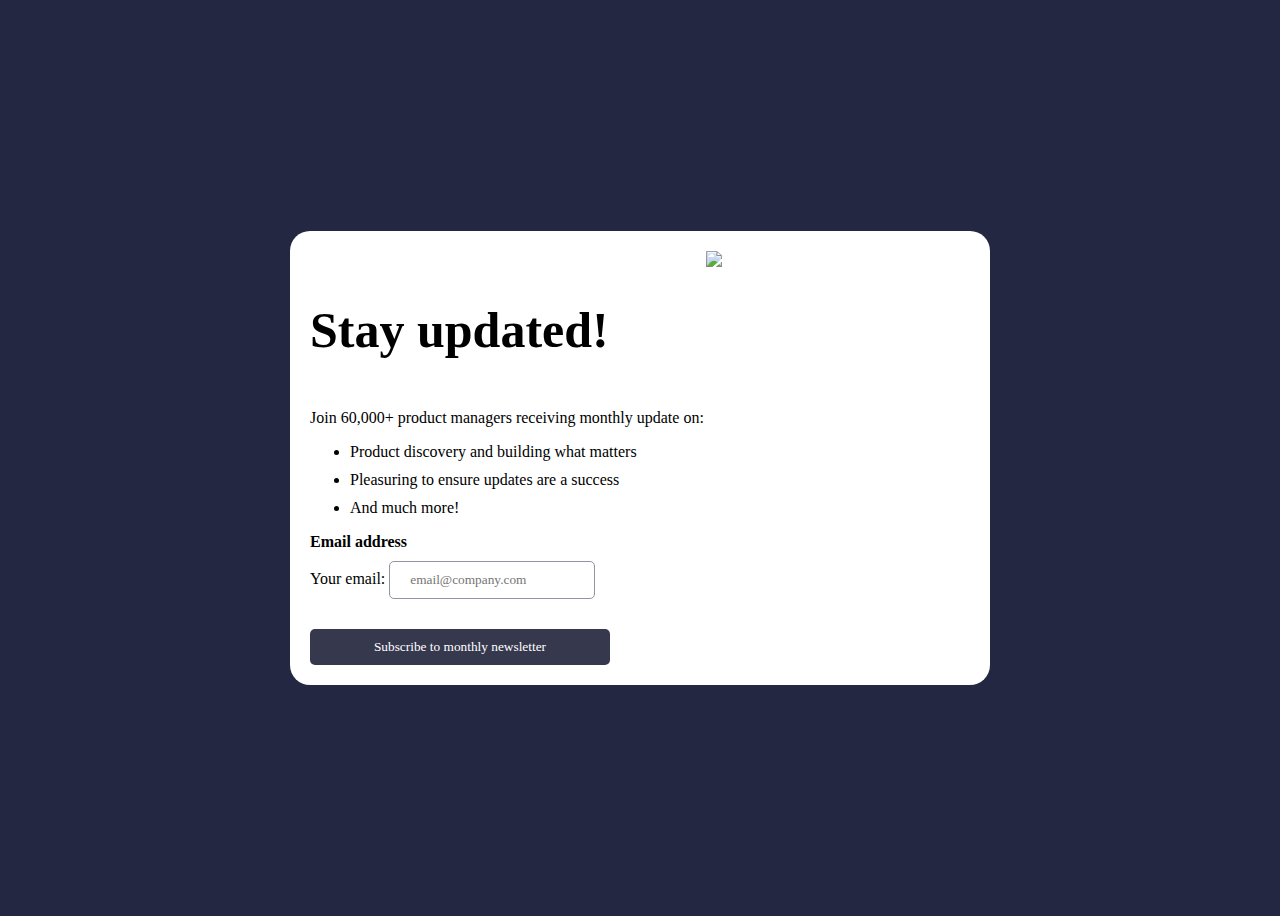
==== page1.html @ c5e3f7fb "Update page1.html" ====
<!DOCTYPE html>
<html lang="en">
<head>
    <meta charset="UTF-8">
    <meta name="viewport" content="width=device-width, initial-scale=1.0">
    <title>Document</title>
    <link rel="stylesheet" href="style1.css">
   
</head>
<body>
    <div class="card ">
        <div class="right">
            <h3><b>Stay updated!</b></h3>
            <p>Join 60,000+ product managers receiving monthly update on:</p>
            <ul>
                <li>Product discovery and building what matters </li>
                <li>Pleasuring to ensure updates are a success</li>
                <li>And much more!</li>
            </ul>
            <form action="https://formspree.io/f/xnqkreqz"method="POST">
                <label for="email">
                    <b>Email address</b></label>
                <label>
                    Your email:
                    <input type="email" id="email" placeholder="email@company.com"/>
                </label>
                  
                  <button type="submit">Subscribe to monthly newsletter</button>
            </form>

        </div>
        <div class="left">
            <img src= 'https://raw.githubusercontent.com/knightdm1/knightdm0.github.io/e740b4a9a46ca2d2bf0f2ab81cdaf545517689c4/illustration-sign-up-desktop.svg' >
        </div>

    </div>
    <div class="card-2 hide">
        <img src='icon-success.svg'>
        <h1>Thanks for subscribing!</h1>
        <p>
            A confirmation email has been sent to ash@loremcompany.com. Please open 
            it and click the button inside to confirm your subscription. 
        </p>

        <button type="button" onclick= location.href='https://knightdm1.github.io/knightdm0.github.io/'>Dismiss message!</button>

    </div>
    <script src="./index.js"></script>
   

</body>
</html>
---- style1.css ----
@font-face{
    font-family:  MyFont;
    src: url("C:\projek latihan\bahasa pemrogramman\Visual studio code\web design\web\Roboto-Regular.ttf");
}
*{
    box-sizing: border-box;
}
body{
    font-family: MyFont;
    display: flex;
    justify-content: center;
    align-items: center;
    min-height: 100vh;
    background-color: hsl(234, 29%, 20%);
}
.card{
    display: flex;
    width: 700px;
    background-color: white;
    padding: 20px;
    border-radius: 20px;
}
.right{
    width: 60%;
}
.left{
    width:40%
}
.left img{
    width: 100%;
}
ul{
    list-style-image: url(file:///C:/projek%20latihan/bahasa%20pemrogramman/Visual%20studio%20code/web%20design/web/icon-list.svg);
    /*width: 30px */
    /*list-style-position: ; */
}
li {
    margin-bottom: 10px;
}
form{
    display: flex;
    flex-direction: column;
    width: 300px;
}

label{
    margin-bottom: 10px;
}
input{
    padding: 10px 20px;
    font-family: inherit;
    border-radius: 5px;
    outline: none;
    border: 1px solid hsl(231, 7%, 60%);
}
button{
    font-family: inherit;
    margin-top: 20px;
    padding: 10px 20px;
    border: none;
    outline: none;
    color: white;
    background-color: hsl(235, 18%, 26%);
    border-radius: 5px;

}
h3 {
    font-size: 50px;
    
}
.hide{
    display: none;
}
.card-2 {
    background-color: white;
    width: 400px;
    padding: 20px;
    border-radius: 5px;
}

.card-2 h1{
    font-size: 40px;
}
.card-2 button {
    width: 100%;
}
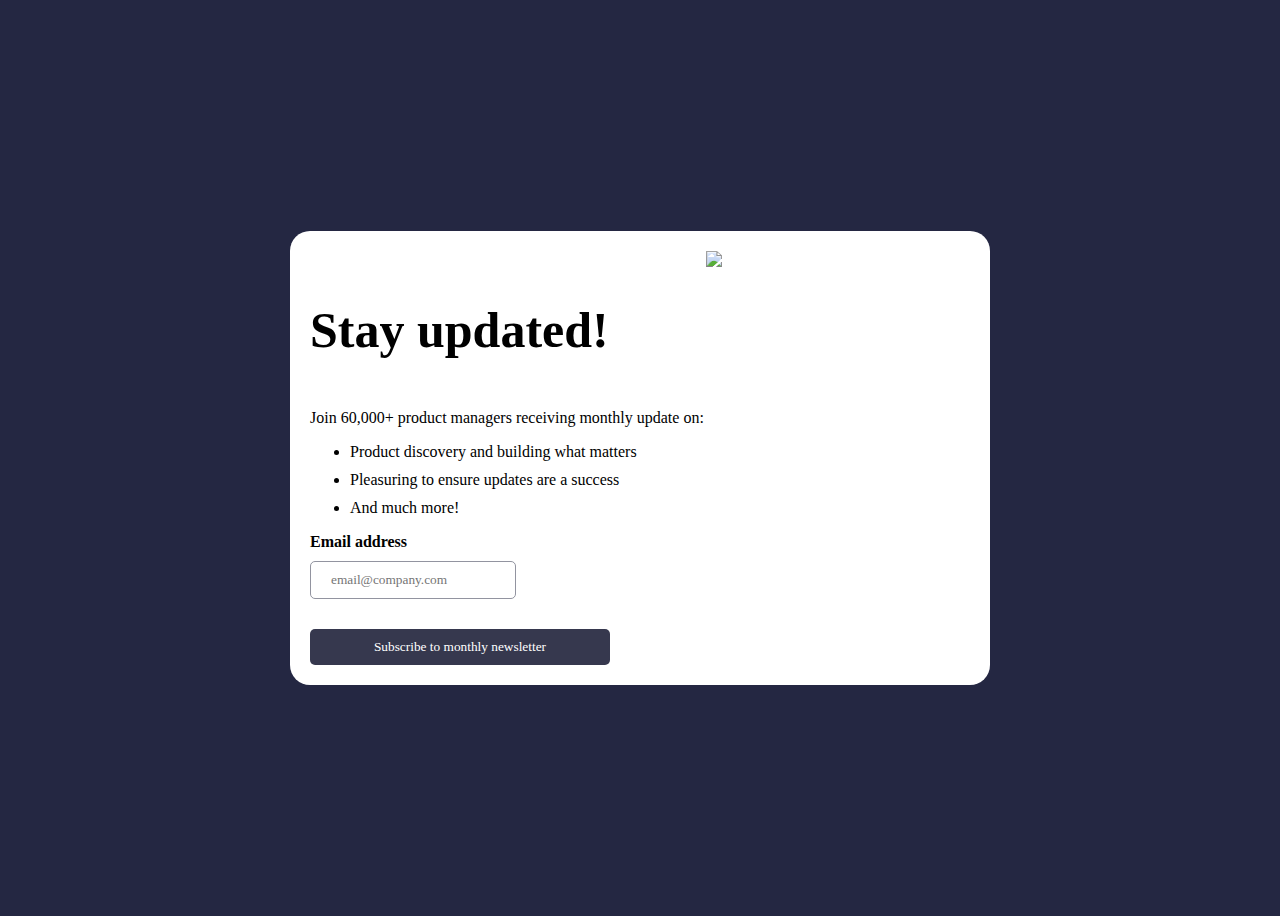
==== commit 2503f83c: "Update page1.html" ====
--- a/page1.html
+++ b/page1.html
@@ -17,11 +17,11 @@
                 <li>Pleasuring to ensure updates are a success</li>
                 <li>And much more!</li>
             </ul>
-            <form action="https://formspree.io/f/xnqkreqz"method="POST">
+            <form action='https://formspree.io/f/xnqkreqz' method='POST'>
                 <label for="email">
                     <b>Email address</b></label>
                 <label>
-                    Your email:
+                    
                     <input type="email" id="email" placeholder="email@company.com"/>
                 </label>
                   
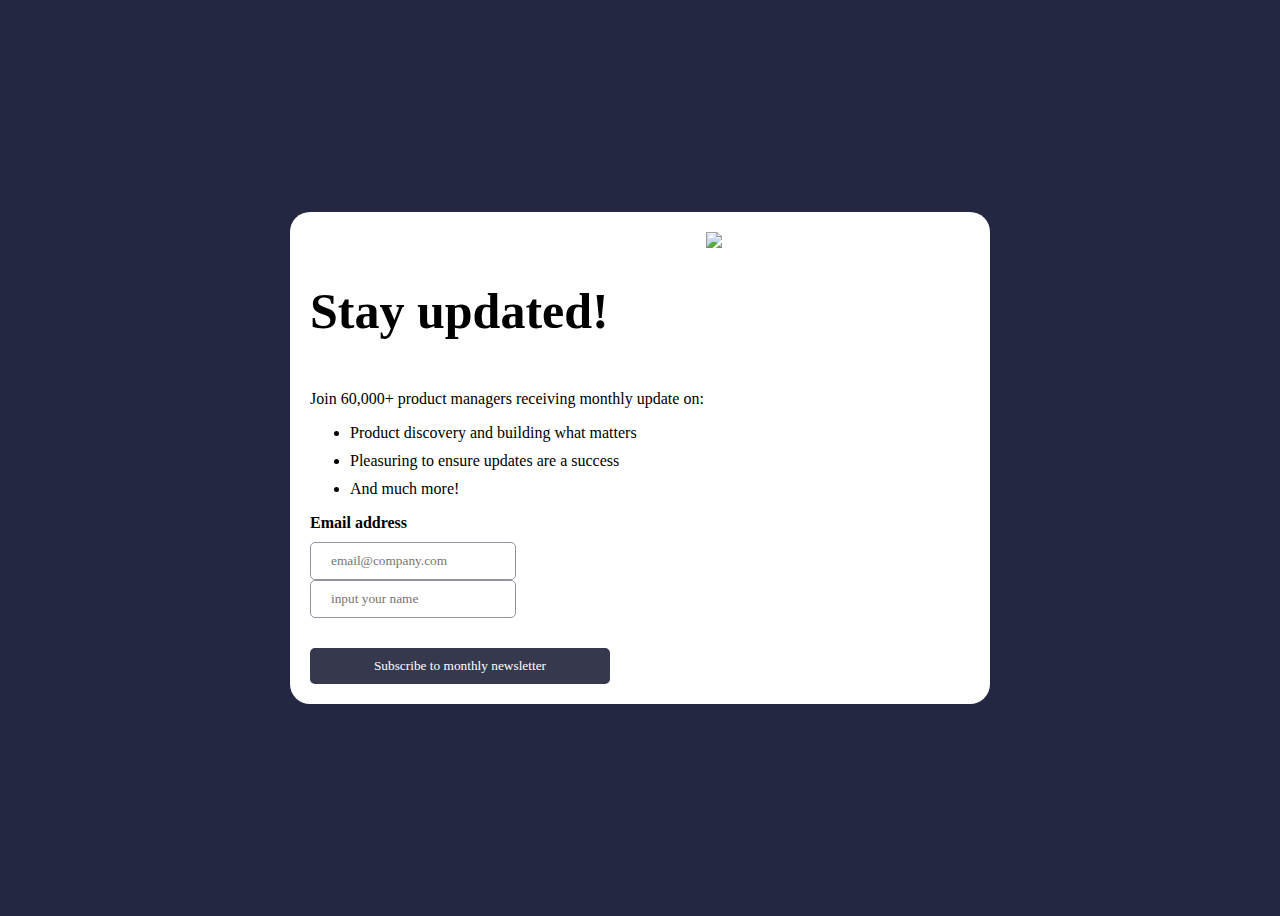
==== commit 6f84cbb9: "Update page1.html" ====
--- a/page1.html
+++ b/page1.html
@@ -17,12 +17,13 @@
                 <li>Pleasuring to ensure updates are a success</li>
                 <li>And much more!</li>
             </ul>
-            <form action='https://formspree.io/f/xnqkreqz' method='POST'>
+            <form action="" method="POST">
                 <label for="email">
                     <b>Email address</b></label>
                 <label>
                     
-                    <input type="email" id="email" placeholder="email@company.com"/>
+                    <input type="email" name="email" placeholder="email@company.com"/>
+                    <input type="text" name="name" placeholder="input your name">
                 </label>
                   
                   <button type="submit">Subscribe to monthly newsletter</button>
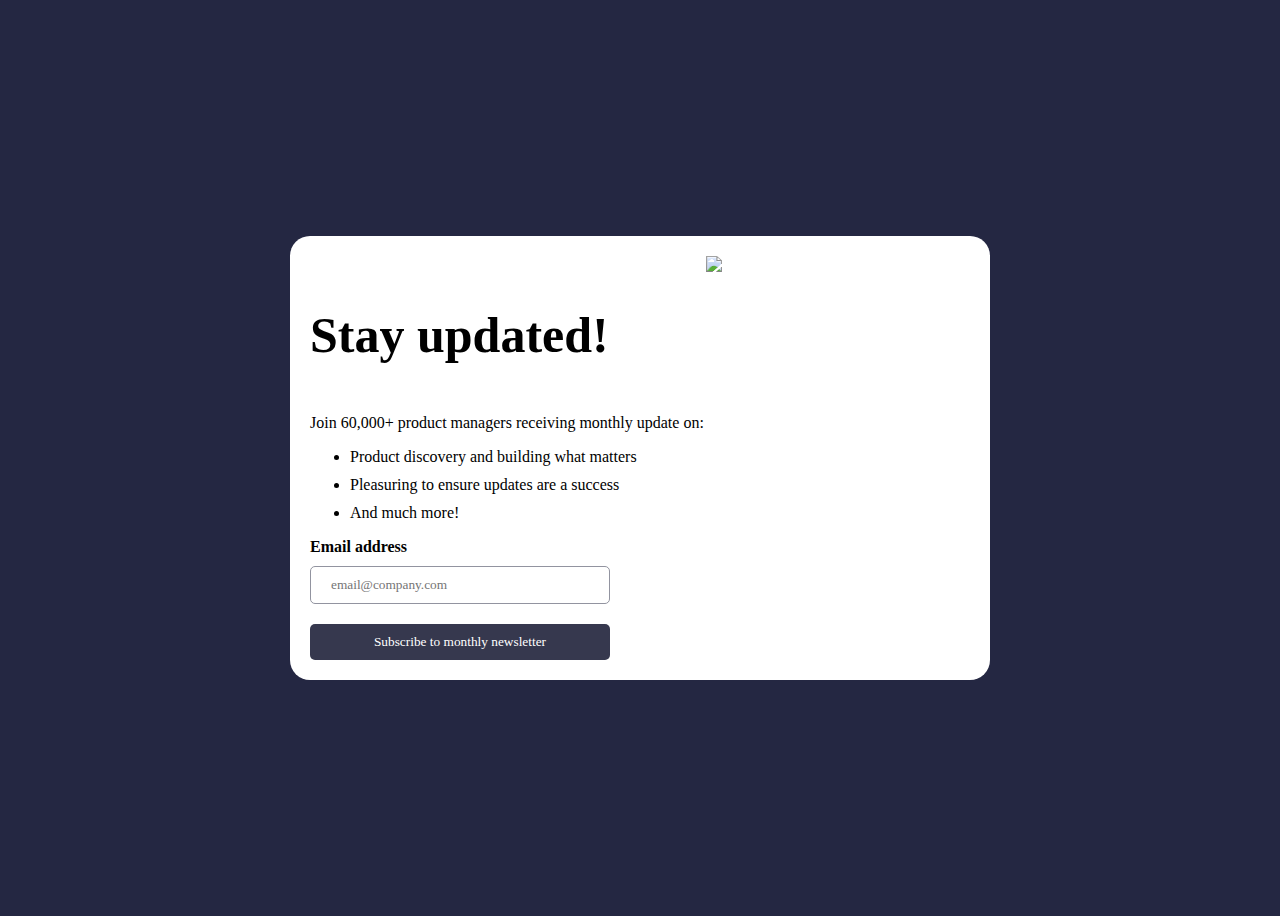
==== commit 17dcf11d: "Update page1.html" ====
--- a/page1.html
+++ b/page1.html
@@ -17,14 +17,14 @@
                 <li>Pleasuring to ensure updates are a success</li>
                 <li>And much more!</li>
             </ul>
-            <form action="" method="POST">
+            <form >
                 <label for="email">
                     <b>Email address</b></label>
-                <label>
+                
                     
                     <input type="email" name="email" placeholder="email@company.com"/>
-                    <input type="text" name="name" placeholder="input your name">
-                </label>
+                    
+                
                   
                   <button type="submit">Subscribe to monthly newsletter</button>
             </form>
@@ -43,7 +43,7 @@
             it and click the button inside to confirm your subscription. 
         </p>
 
-        <button type="button" onclick= location.href='https://knightdm1.github.io/knightdm0.github.io/'>Dismiss message!</button>
+        <button type="button" onclick= location.href='http://localhost/percobaan1/web/'>Dismiss message!</button>
 
     </div>
     <script src="./index.js"></script>
